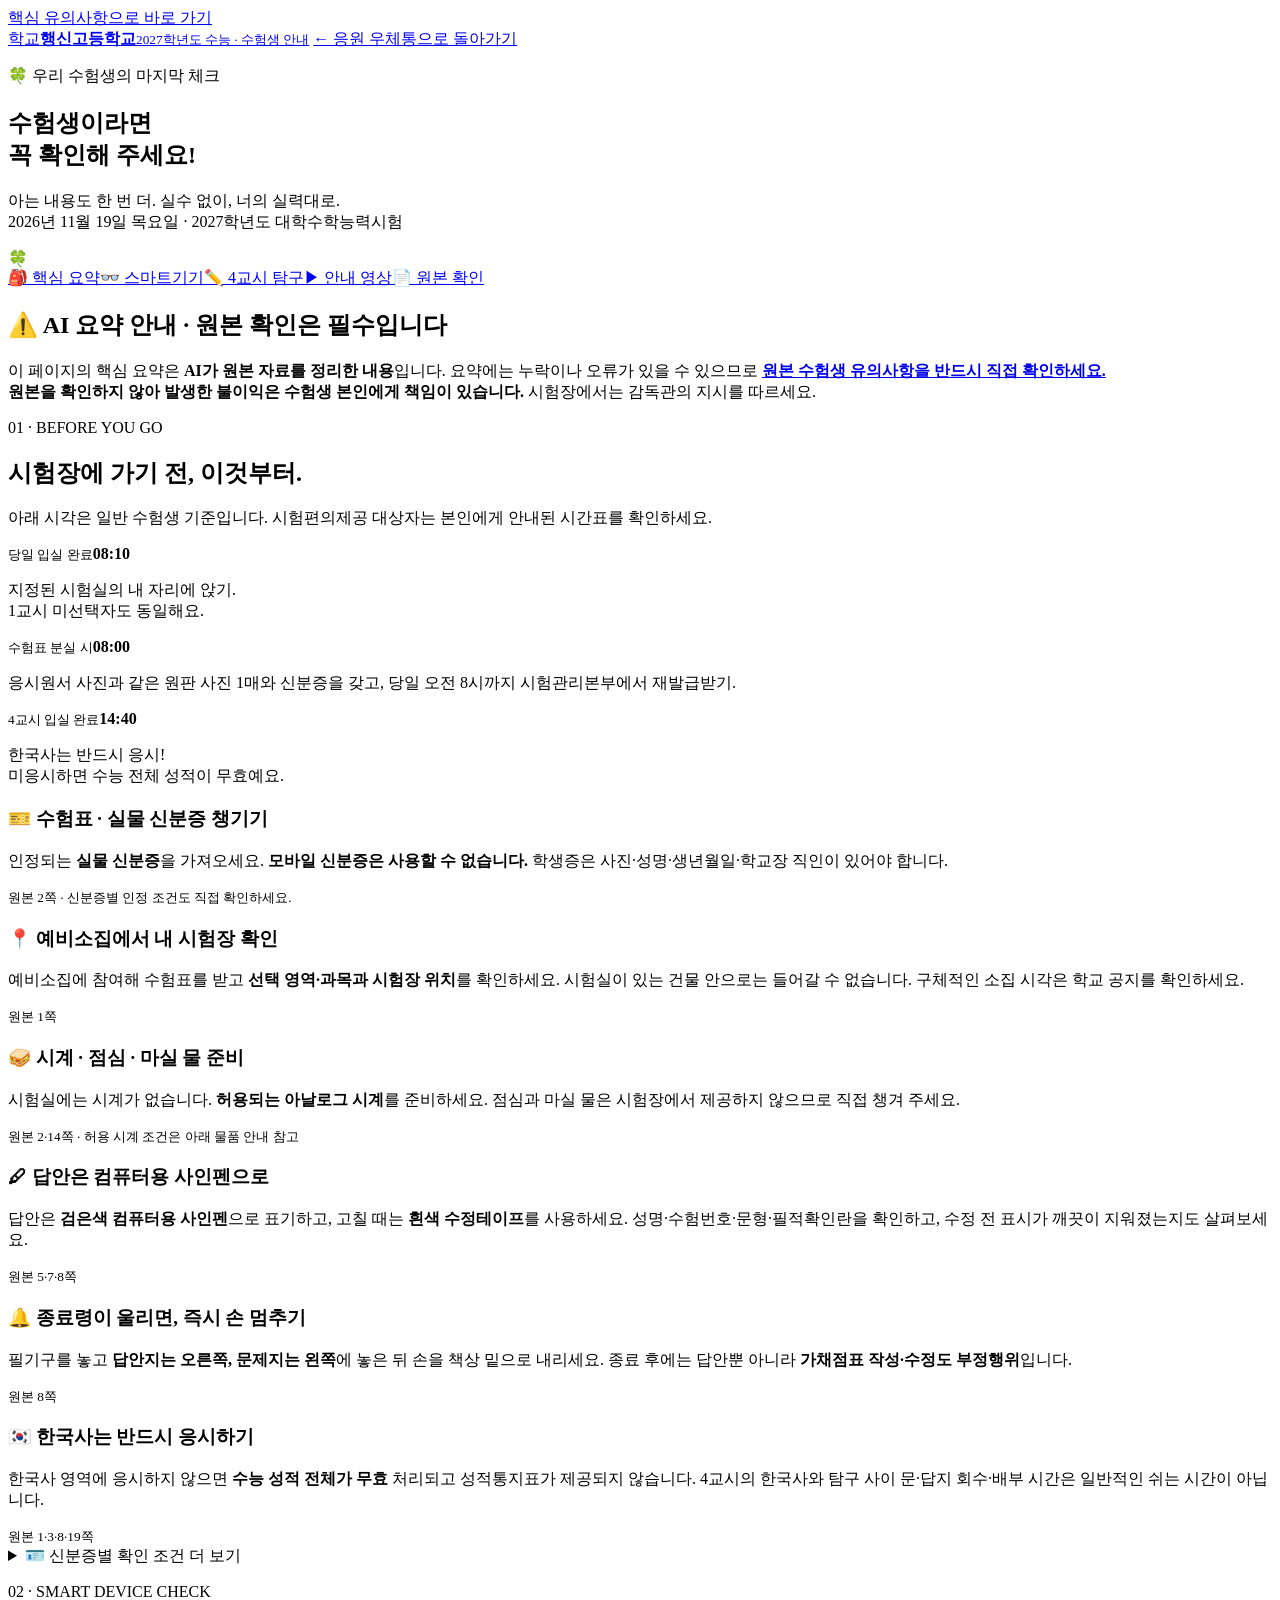
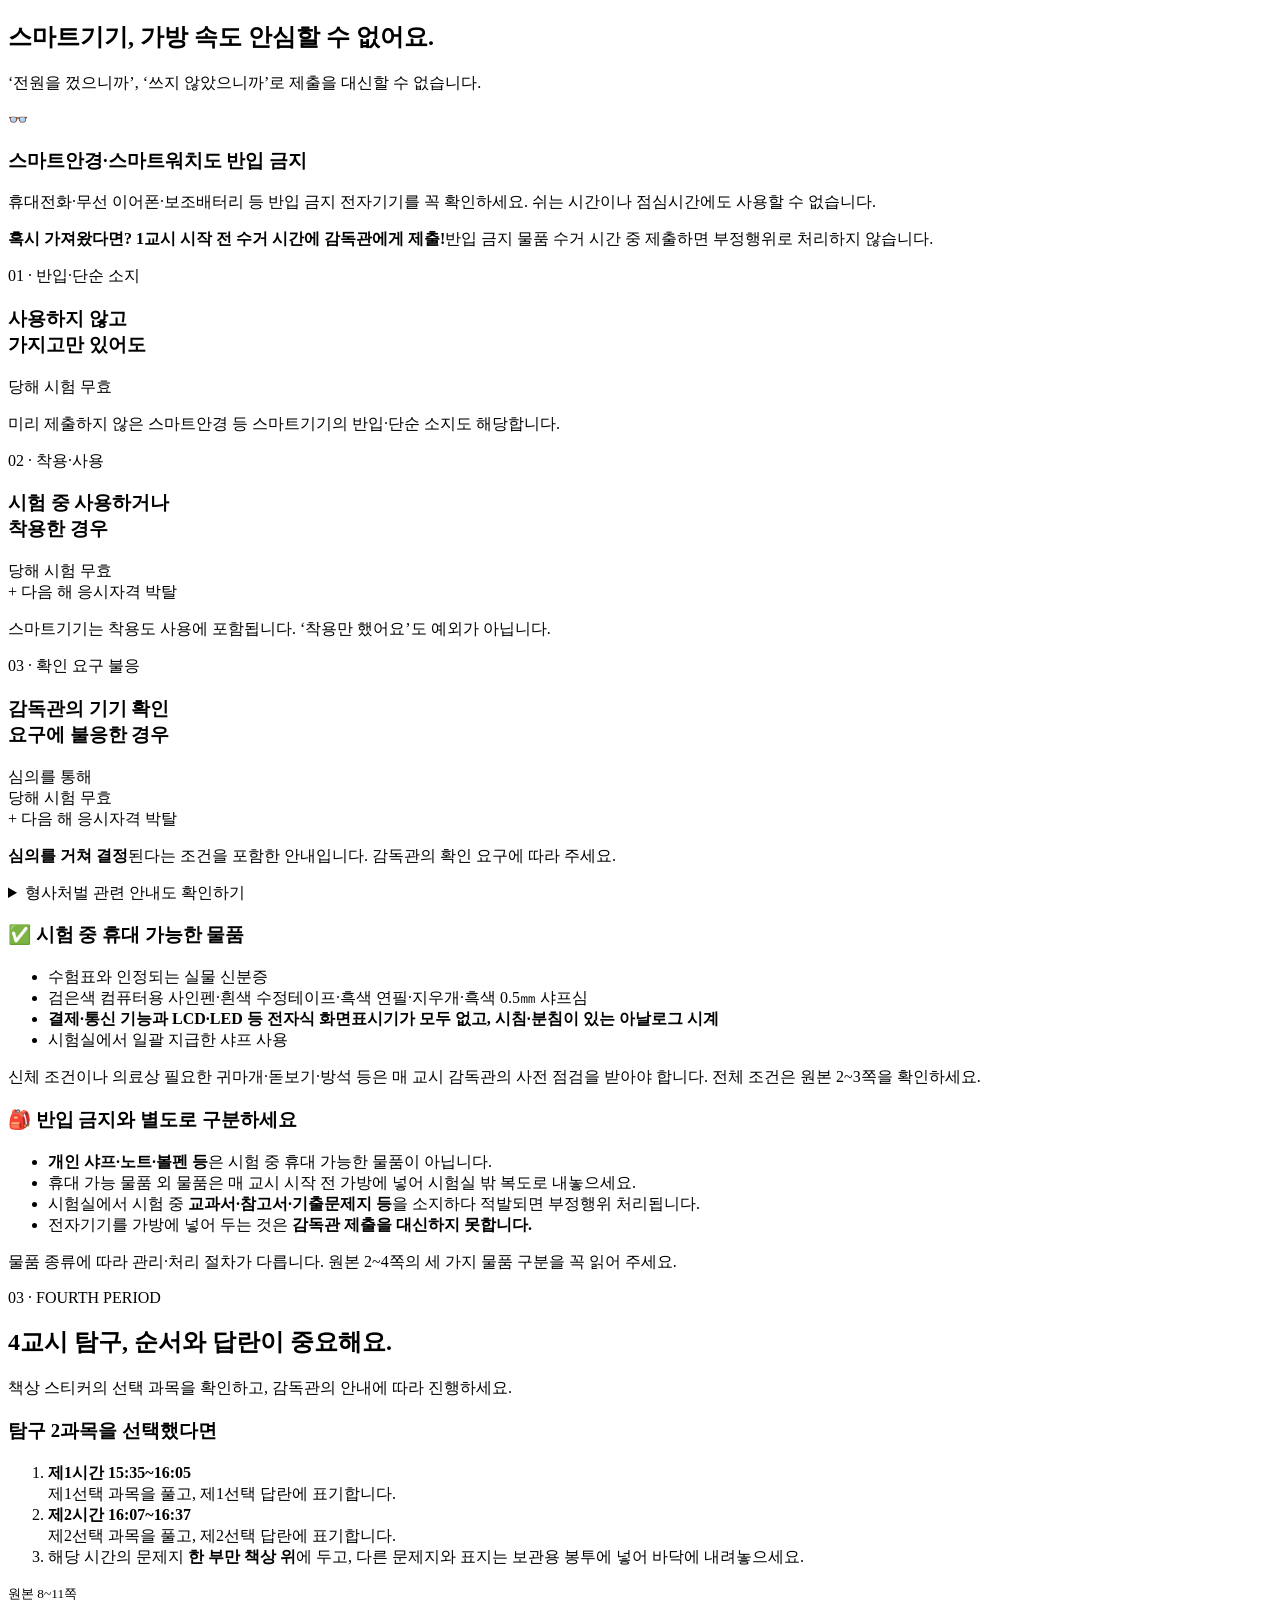
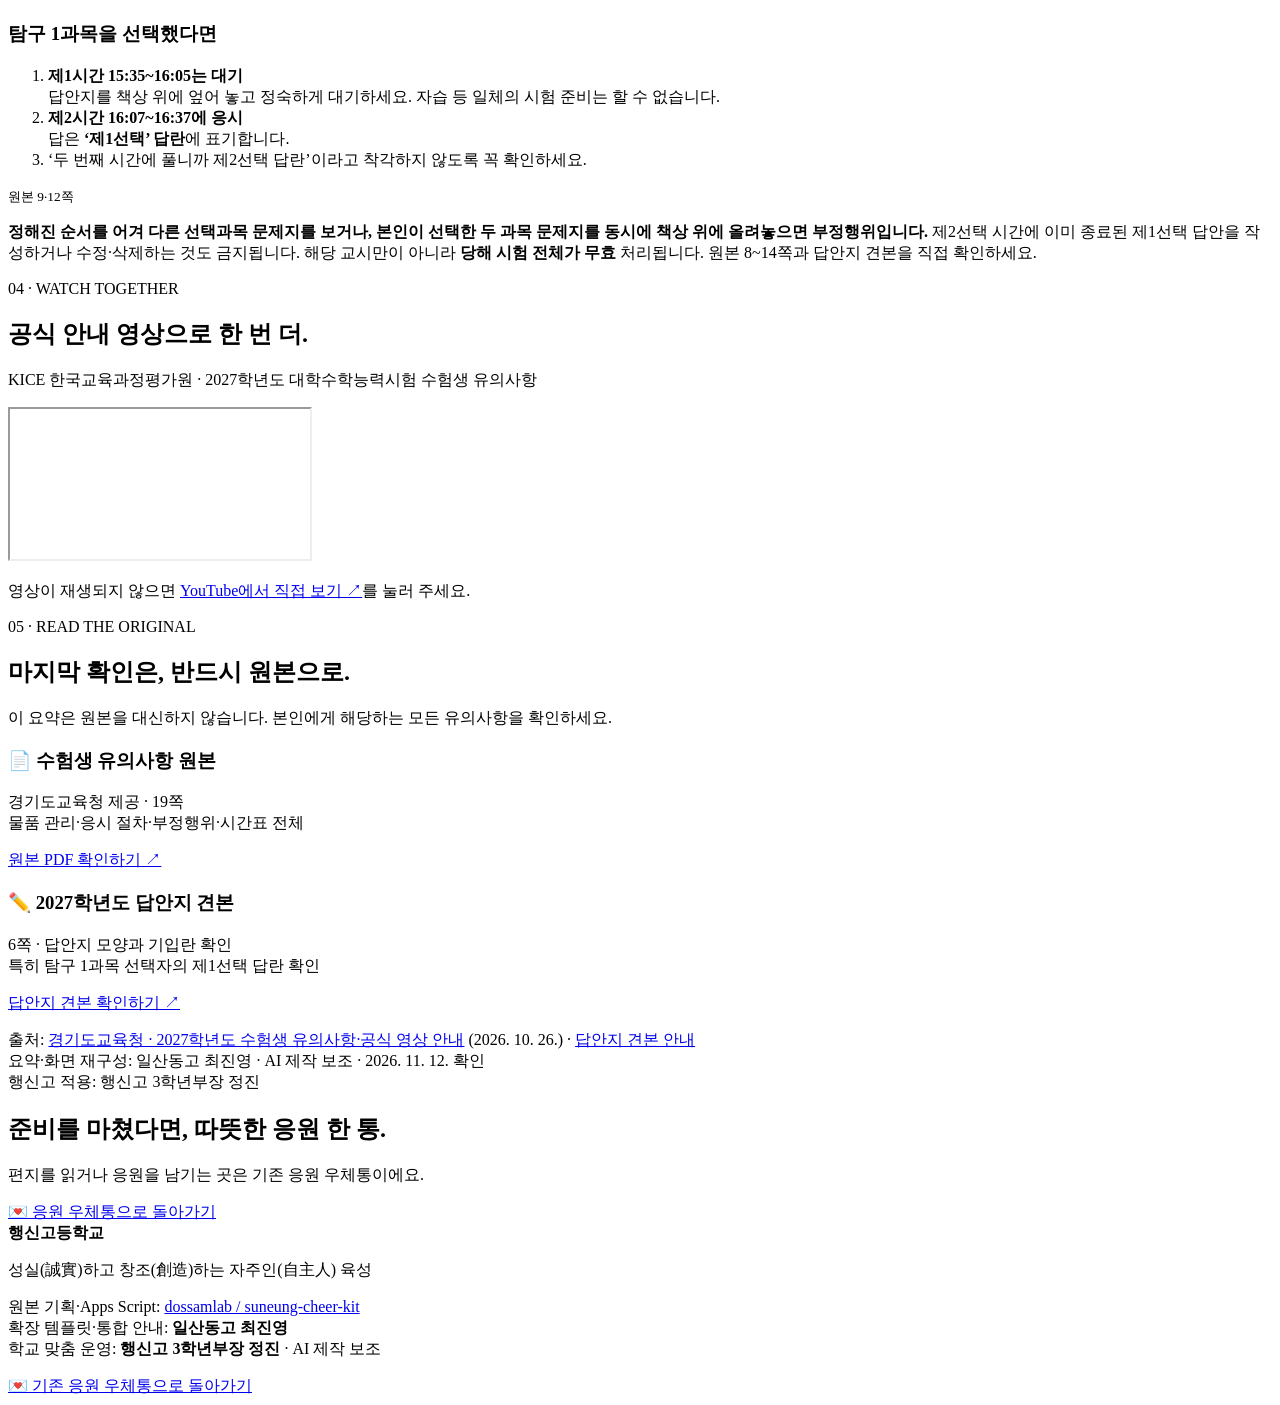
==== exam-guide.html @ b583b86b "Add files via upload" ====
<!doctype html>
<html lang="ko">
<head>
<meta charset="utf-8"><meta name="viewport" content="width=device-width, initial-scale=1">
<meta name="theme-color" content="#002f82">
<title>수험생이라면 꼭 확인! · 행신고등학교</title>
<meta name="description" content="2027학년도 수능 핵심 유의사항, 스마트기기 제재 안내, 공식 안내 영상과 원본 자료를 한곳에서 확인하세요.">
<link rel="icon" href="./favicon.png" type="image/png">
<link rel="stylesheet" href="./assets/fonts.css"><link rel="stylesheet" href="./assets/exam-guide.css?v=20261112-public-ui">
</head>
<body data-page="guide">
<a class="skip" href="#essentials">핵심 유의사항으로 바로 가기</a>
<header><div class="wrap header-inner">
<a class="brand" href="./"><img data-school-logo src="./school-logo.png" width="50" height="50" alt="" hidden><span class="logo-fallback" aria-hidden="true">학교</span><span><strong data-school>행신고등학교</strong><small>2027학년도 수능 · 수험생 안내</small></span></a>
<a class="back" href="./">← 응원 우체통으로 돌아가기</a>
</div></header>
<main class="wrap">
<section class="hero" aria-labelledby="guide-title">
<div><p class="eyebrow">🍀 우리 수험생의 마지막 체크</p>
<h1 id="guide-title">수험생이라면<br>꼭 확인해 주세요!</h1>
<p>아는 내용도 한 번 더. 실수 없이, 너의 실력대로.<br>2026년 11월 19일 목요일 · 2027학년도 대학수학능력시험</p></div>
<div class="clover" aria-hidden="true">🍀</div>
</section>
<nav class="jump" aria-label="유의사항 바로가기">
<a href="#essentials">🎒 핵심 요약</a><a href="#devices">👓 스마트기기</a><a href="#inquiry">✏️ 4교시 탐구</a><a href="#video">▶ 안내 영상</a><a href="#originals">📄 원본 확인</a>
</nav>
<aside class="ai-note" role="note">
<h2>⚠️ AI 요약 안내 · 원본 확인은 필수입니다</h2>
<p>이 페이지의 핵심 요약은 <strong>AI가 원본 자료를 정리한 내용</strong>입니다. 요약에는 누락이나 오류가 있을 수 있으므로 <a href="#originals"><strong>원본 수험생 유의사항을 반드시 직접 확인하세요.</strong></a><br>
<strong>원본을 확인하지 않아 발생한 불이익은 수험생 본인에게 책임이 있습니다.</strong> 시험장에서는 감독관의 지시를 따르세요.</p>
</aside>
<section class="section" id="essentials" aria-labelledby="essentials-title">
<div class="section-head"><p class="eyebrow">01 · BEFORE YOU GO</p><h2 id="essentials-title">시험장에 가기 전, 이것부터.</h2><p>아래 시각은 일반 수험생 기준입니다. 시험편의제공 대상자는 본인에게 안내된 시간표를 확인하세요.</p></div>
<div class="time-strip">
<div class="time-card"><small>당일 입실 완료</small><strong>08:10</strong><p>지정된 시험실의 내 자리에 앉기.<br>1교시 미선택자도 동일해요.</p></div>
<div class="time-card"><small>수험표 분실 시</small><strong>08:00</strong><p>응시원서 사진과 같은 원판 사진 1매와 신분증을 갖고, 당일 오전 8시까지 시험관리본부에서 재발급받기.</p></div>
<div class="time-card"><small>4교시 입실 완료</small><strong>14:40</strong><p>한국사는 반드시 응시!<br>미응시하면 수능 전체 성적이 무효예요.</p></div>
</div>
<div class="summary-grid">
<article class="summary-card"><h3>🎫 수험표 · 실물 신분증 챙기기</h3><p>인정되는 <strong>실물 신분증</strong>을 가져오세요. <strong>모바일 신분증은 사용할 수 없습니다.</strong> 학생증은 사진·성명·생년월일·학교장 직인이 있어야 합니다.</p><small class="source">원본 2쪽 · 신분증별 인정 조건도 직접 확인하세요.</small></article>
<article class="summary-card"><h3>📍 예비소집에서 내 시험장 확인</h3><p>예비소집에 참여해 수험표를 받고 <strong>선택 영역·과목과 시험장 위치</strong>를 확인하세요. 시험실이 있는 건물 안으로는 들어갈 수 없습니다. 구체적인 소집 시각은 학교 공지를 확인하세요.</p><small class="source">원본 1쪽</small></article>
<article class="summary-card"><h3>🥪 시계 · 점심 · 마실 물 준비</h3><p>시험실에는 시계가 없습니다. <strong>허용되는 아날로그 시계</strong>를 준비하세요. 점심과 마실 물은 시험장에서 제공하지 않으므로 직접 챙겨 주세요.</p><small class="source">원본 2·14쪽 · 허용 시계 조건은 아래 물품 안내 참고</small></article>
<article class="summary-card"><h3>🖊 답안은 컴퓨터용 사인펜으로</h3><p>답안은 <strong>검은색 컴퓨터용 사인펜</strong>으로 표기하고, 고칠 때는 <strong>흰색 수정테이프</strong>를 사용하세요. 성명·수험번호·문형·필적확인란을 확인하고, 수정 전 표시가 깨끗이 지워졌는지도 살펴보세요.</p><small class="source">원본 5·7·8쪽</small></article>
<article class="summary-card"><h3>🔔 종료령이 울리면, 즉시 손 멈추기</h3><p>필기구를 놓고 <strong>답안지는 오른쪽, 문제지는 왼쪽</strong>에 놓은 뒤 손을 책상 밑으로 내리세요. 종료 후에는 답안뿐 아니라 <strong>가채점표 작성·수정도 부정행위</strong>입니다.</p><small class="source">원본 8쪽</small></article>
<article class="summary-card"><h3>🇰🇷 한국사는 반드시 응시하기</h3><p>한국사 영역에 응시하지 않으면 <strong>수능 성적 전체가 무효</strong> 처리되고 성적통지표가 제공되지 않습니다. 4교시의 한국사와 탐구 사이 문·답지 회수·배부 시간은 일반적인 쉬는 시간이 아닙니다.</p><small class="source">원본 1·3·8·19쪽</small></article>
</div>
<details class="device-detail"><summary>🪪 신분증별 확인 조건 더 보기</summary><p>주민등록증·운전면허증·유효기간 내 청소년증 또는 발급신청확인서·유효기간 내 주민등록증 발급신청확인서 등이 인정됩니다. 여권은 유효기간이 만료되지 않아야 하며, 주민등록번호가 표시되지 않은 여권은 여권정보증명서와 함께 제출해야 합니다. 학생증과 기타 인정 조건은 원본 2쪽을 확인하세요.</p></details>
</section>
<section class="section" id="devices" aria-labelledby="devices-title">
<div class="section-head"><p class="eyebrow">02 · SMART DEVICE CHECK</p><h2 id="devices-title">스마트기기, 가방 속도 안심할 수 없어요.</h2><p>‘전원을 껐으니까’, ‘쓰지 않았으니까’로 제출을 대신할 수 없습니다.</p></div>
<div class="device-box">
<div class="device-lead"><div class="device-icon" aria-hidden="true">👓</div><div><h3>스마트안경·스마트워치도 반입 금지</h3><p>휴대전화·무선 이어폰·보조배터리 등 반입 금지 전자기기를 꼭 확인하세요. 쉬는 시간이나 점심시간에도 사용할 수 없습니다.</p></div></div>
<div class="submit-note"><strong>혹시 가져왔다면? 1교시 시작 전 수거 시간에 감독관에게 제출!</strong>반입 금지 물품 수거 시간 중 제출하면 부정행위로 처리하지 않습니다.</div>
<div class="sanctions">
<article class="sanction"><p class="step">01 · 반입·단순 소지</p><h3>사용하지 않고<br>가지고만 있어도</h3><p class="penalty">당해 시험 무효</p><p>미리 제출하지 않은 스마트안경 등 스마트기기의 반입·단순 소지도 해당합니다.</p></article>
<article class="sanction"><p class="step">02 · 착용·사용</p><h3>시험 중 사용하거나<br>착용한 경우</h3><p class="penalty">당해 시험 무효<br>+ 다음 해 응시자격 박탈</p><p>스마트기기는 착용도 사용에 포함됩니다. ‘착용만 했어요’도 예외가 아닙니다.</p></article>
<article class="sanction"><p class="step">03 · 확인 요구 불응</p><h3>감독관의 기기 확인<br>요구에 불응한 경우</h3><p class="penalty">심의를 통해<br>당해 시험 무효<br>+ 다음 해 응시자격 박탈</p><p><strong>심의를 거쳐 결정</strong>된다는 조건을 포함한 안내입니다. 감독관의 확인 요구에 따라 주세요.</p></article>
</div>
<details class="device-detail"><summary>형사처벌 관련 안내도 확인하기</summary><p>스마트안경·스마트워치 등을 착용하거나 활용하여 부정행위를 한 경우 위계에 의한 공무집행방해 등으로 형사처벌을 받을 수 있으며, 고발·수사의뢰 등 엄정 대응이 예정돼 있습니다. 학교 제공 스마트기기 제재 안내문의 내용을 화면용으로 재구성했습니다.</p></details>
</div>
<div class="items">
<article class="item-panel"><h3>✅ 시험 중 휴대 가능한 물품</h3><ul><li>수험표와 인정되는 실물 신분증</li><li>검은색 컴퓨터용 사인펜·흰색 수정테이프·흑색 연필·지우개·흑색 0.5㎜ 샤프심</li><li><strong>결제·통신 기능과 LCD·LED 등 전자식 화면표시기가 모두 없고, 시침·분침이 있는 아날로그 시계</strong></li><li>시험실에서 일괄 지급한 샤프 사용</li></ul><p class="fine">신체 조건이나 의료상 필요한 귀마개·돋보기·방석 등은 매 교시 감독관의 사전 점검을 받아야 합니다. 전체 조건은 원본 2~3쪽을 확인하세요.</p></article>
<article class="item-panel"><h3>🎒 반입 금지와 별도로 구분하세요</h3><ul><li><strong>개인 샤프·노트·볼펜 등</strong>은 시험 중 휴대 가능한 물품이 아닙니다.</li><li>휴대 가능 물품 외 물품은 매 교시 시작 전 가방에 넣어 시험실 밖 복도로 내놓으세요.</li><li>시험실에서 시험 중 <strong>교과서·참고서·기출문제지 등</strong>을 소지하다 적발되면 부정행위 처리됩니다.</li><li>전자기기를 가방에 넣어 두는 것은 <strong>감독관 제출을 대신하지 못합니다.</strong></li></ul><p class="fine">물품 종류에 따라 관리·처리 절차가 다릅니다. 원본 2~4쪽의 세 가지 물품 구분을 꼭 읽어 주세요.</p></article>
</div>
</section>
<section class="section" id="inquiry" aria-labelledby="inquiry-title">
<div class="section-head"><p class="eyebrow">03 · FOURTH PERIOD</p><h2 id="inquiry-title">4교시 탐구, 순서와 답란이 중요해요.</h2><p>책상 스티커의 선택 과목을 확인하고, 감독관의 안내에 따라 진행하세요.</p></div>
<div class="order-grid">
<article class="order-card"><h3>탐구 2과목을 선택했다면</h3><ol><li><strong>제1시간 15:35~16:05</strong><br>제1선택 과목을 풀고, 제1선택 답란에 표기합니다.</li><li><strong>제2시간 16:07~16:37</strong><br>제2선택 과목을 풀고, 제2선택 답란에 표기합니다.</li><li>해당 시간의 문제지 <strong>한 부만 책상 위</strong>에 두고, 다른 문제지와 표지는 보관용 봉투에 넣어 바닥에 내려놓으세요.</li></ol><small class="source">원본 8~11쪽</small></article>
<article class="order-card"><h3>탐구 1과목을 선택했다면</h3><ol><li><strong>제1시간 15:35~16:05는 대기</strong><br>답안지를 책상 위에 엎어 놓고 정숙하게 대기하세요. 자습 등 일체의 시험 준비는 할 수 없습니다.</li><li><strong>제2시간 16:07~16:37에 응시</strong><br>답은 <strong>‘제1선택’ 답란</strong>에 표기합니다.</li><li>‘두 번째 시간에 풀니까 제2선택 답란’이라고 착각하지 않도록 꼭 확인하세요.</li></ol><small class="source">원본 9·12쪽</small></article>
</div>
<p class="emphasis"><strong>정해진 순서를 어겨 다른 선택과목 문제지를 보거나, 본인이 선택한 두 과목 문제지를 동시에 책상 위에 올려놓으면 부정행위입니다.</strong> 제2선택 시간에 이미 종료된 제1선택 답안을 작성하거나 수정·삭제하는 것도 금지됩니다. 해당 교시만이 아니라 <strong>당해 시험 전체가 무효</strong> 처리됩니다. 원본 8~14쪽과 답안지 견본을 직접 확인하세요.</p>
</section>
<section class="section" id="video" aria-labelledby="video-title">
<div class="section-head"><p class="eyebrow">04 · WATCH TOGETHER</p><h2 id="video-title">공식 안내 영상으로 한 번 더.</h2><p>KICE 한국교육과정평가원 · 2027학년도 대학수학능력시험 수험생 유의사항</p></div>
<div class="video-wrap"><iframe src="https://www.youtube-nocookie.com/embed/2pzVNJaFsfQ" title="한국교육과정평가원 2027학년도 수능 수험생 유의사항 안내 영상" loading="lazy" referrerpolicy="strict-origin-when-cross-origin" allow="encrypted-media; picture-in-picture; fullscreen" allowfullscreen></iframe></div>
<p class="video-note">영상이 재생되지 않으면 <a href="https://www.youtube.com/watch?v=2pzVNJaFsfQ" target="_blank" rel="noopener noreferrer">YouTube에서 직접 보기 ↗</a>를 눌러 주세요.</p>
</section>
<section class="section" id="originals" aria-labelledby="originals-title">
<div class="section-head"><p class="eyebrow">05 · READ THE ORIGINAL</p><h2 id="originals-title">마지막 확인은, 반드시 원본으로.</h2><p>이 요약은 원본을 대신하지 않습니다. 본인에게 해당하는 모든 유의사항을 확인하세요.</p></div>
<div class="original-links">
<article class="original-card"><h3>📄 수험생 유의사항 원본</h3><p>경기도교육청 제공 · 19쪽<br>물품 관리·응시 절차·부정행위·시간표 전체</p><a class="btn" href="./materials/official-guide-2027.pdf" target="_blank" rel="noopener noreferrer">원본 PDF 확인하기 ↗</a></article>
<article class="original-card"><h3>✏️ 2027학년도 답안지 견본</h3><p>6쪽 · 답안지 모양과 기입란 확인<br>특히 탐구 1과목 선택자의 제1선택 답란 확인</p><a class="btn light" href="./materials/answer-sheet-2027.pdf" target="_blank" rel="noopener noreferrer">답안지 견본 확인하기 ↗</a></article>
</div>
<p class="source-link">출처: <a href="https://www.goe.go.kr/goe/na/ntt/selectNttInfo.do?bbsId=2675&amp;mi=10961&amp;nttSn=2379031" target="_blank" rel="noopener noreferrer">경기도교육청 · 2027학년도 수험생 유의사항·공식 영상 안내</a> (2026. 10. 26.) · <a href="https://www.goe.go.kr/goe/na/ntt/selectNttInfo.do?mi=10961&amp;nttSn=2379029" target="_blank" rel="noopener noreferrer">답안지 견본 안내</a><br>요약·화면 재구성: 일산동고 최진영 · AI 제작 보조 · 2026. 11. 12. 확인<br>행신고 적용: 행신고 3학년부장 정진</p>
</section>
<section class="return" aria-labelledby="return-title"><h2 id="return-title">준비를 마쳤다면, 따뜻한 응원 한 통.</h2><p>편지를 읽거나 응원을 남기는 곳은 기존 응원 우체통이에요.</p><a class="btn" href="./index.html#wall">💌 응원 우체통으로 돌아가기</a></section>
</main>
<footer><div class="wrap"><strong data-school>행신고등학교</strong><p class="motto" data-motto>성실(誠實)하고 창조(創造)하는 자주인(自主人) 육성</p><p class="credit">원본 기획·Apps Script: <a href="https://github.com/dossamlab/suneung-cheer-kit" target="_blank" rel="noopener noreferrer">dossamlab / suneung-cheer-kit</a><br>확장 템플릿·통합 안내: <strong>일산동고 최진영</strong><br>학교 맞춤 운영: <strong data-school-credit>행신고 3학년부장 정진</strong> · AI 제작 보조</p></div></footer>
<nav class="bottom-back" aria-label="응원 페이지로 돌아가기"><a class="btn" href="./index.html#wall">💌 기존 응원 우체통으로 돌아가기</a></nav>
<script src="./config.js"></script><script src="./assets/school-ui.js"></script></body></html>
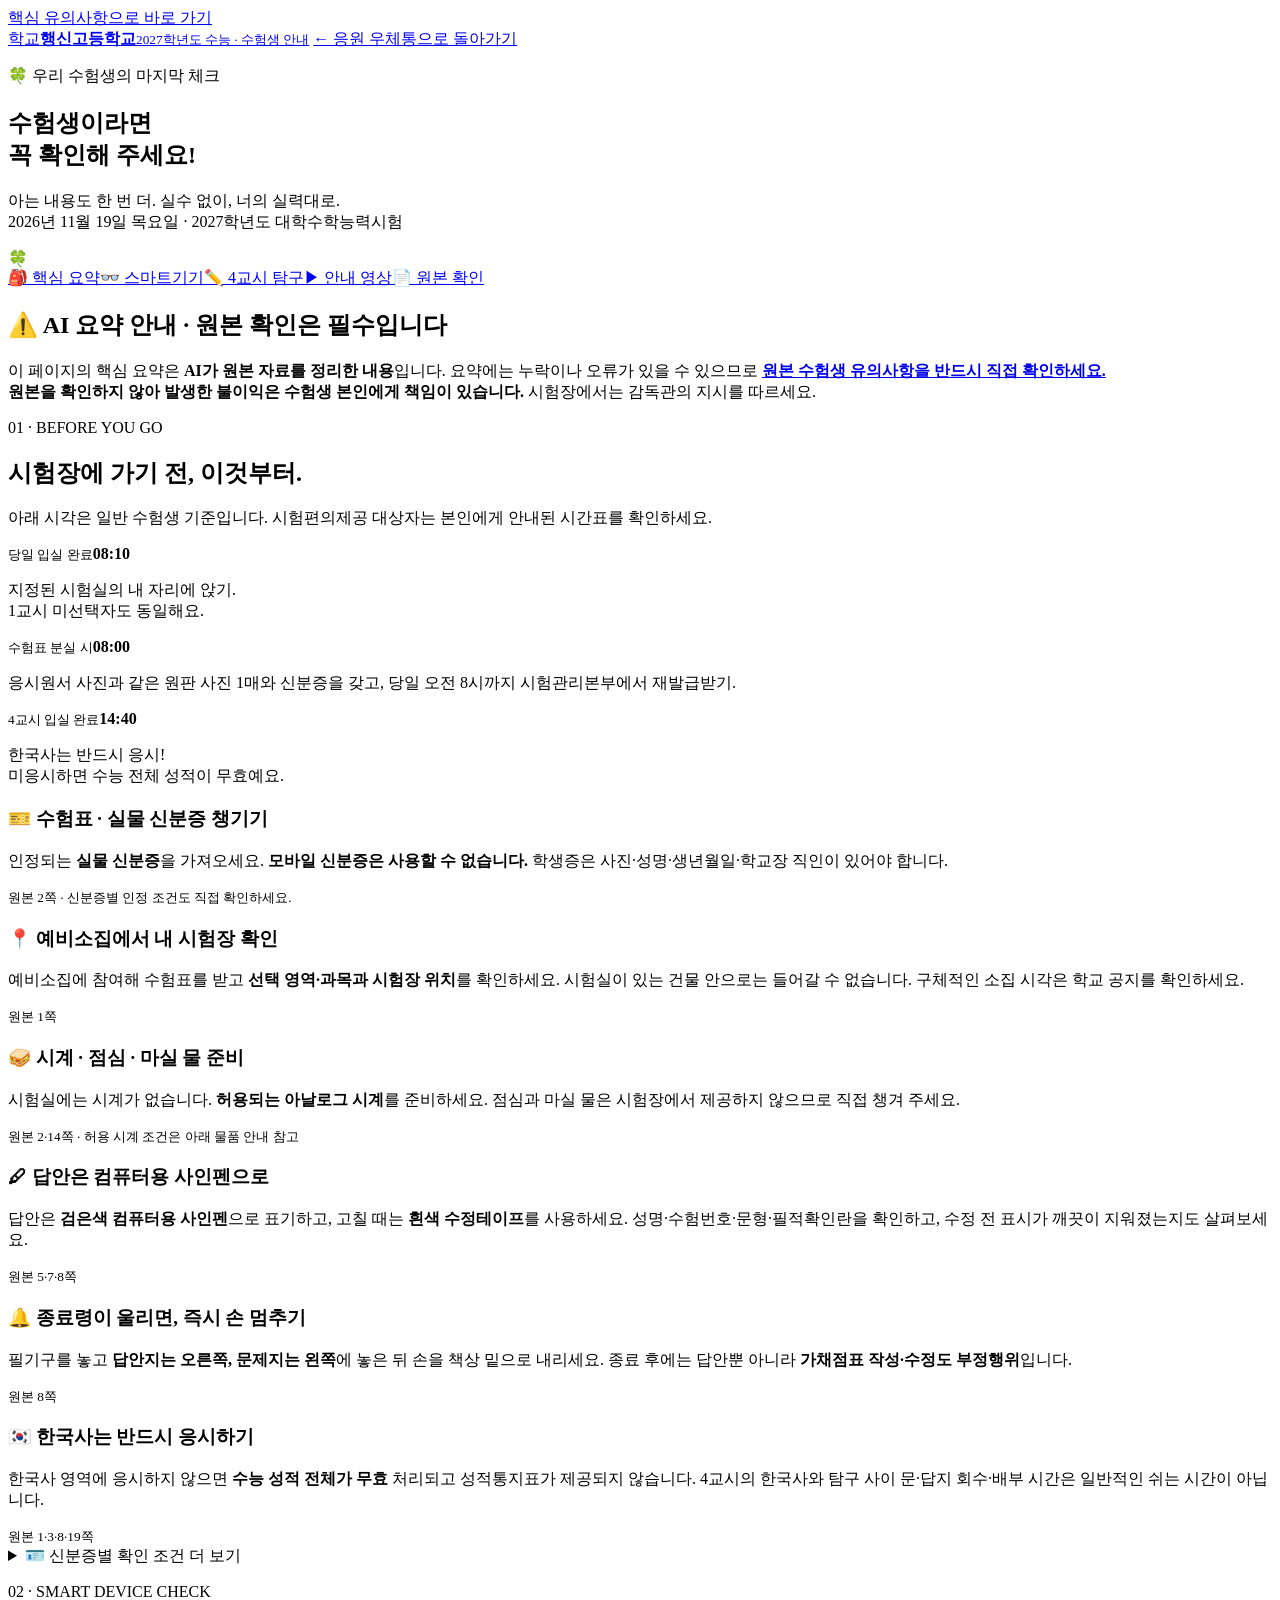
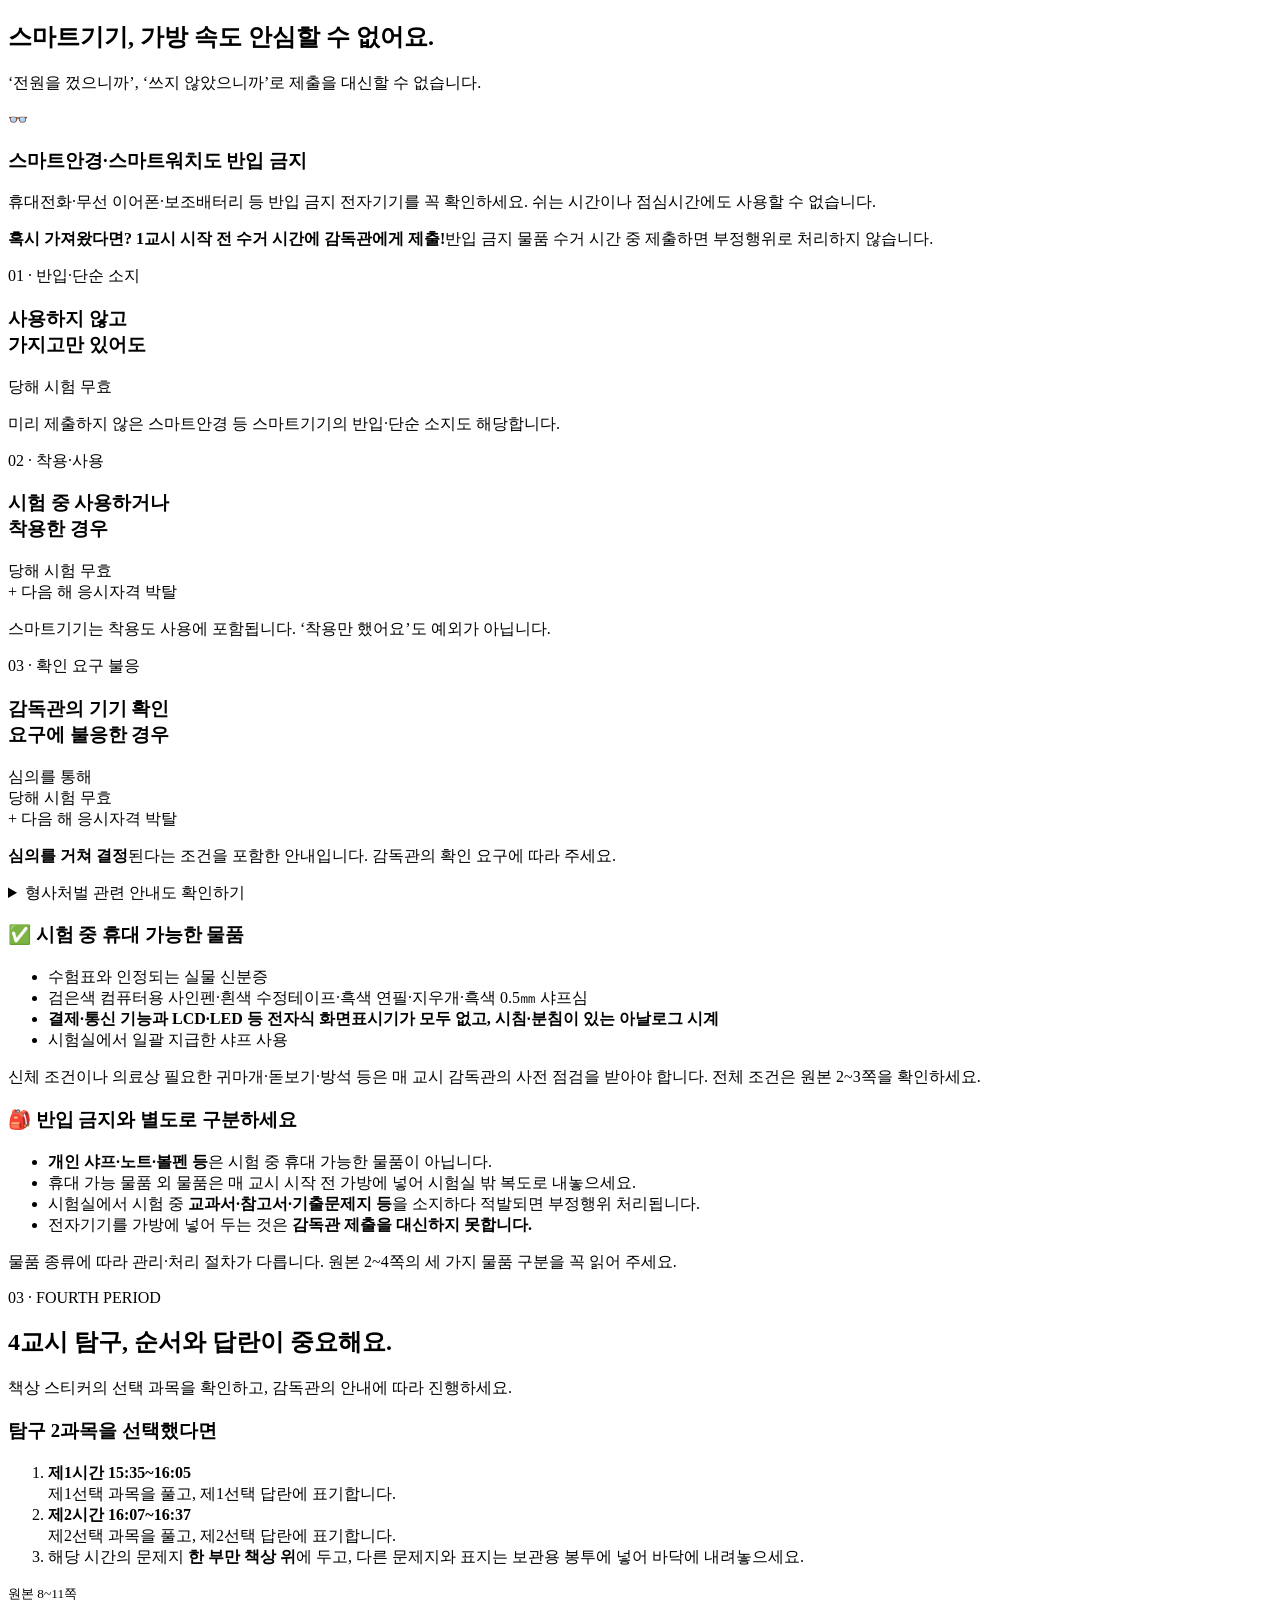
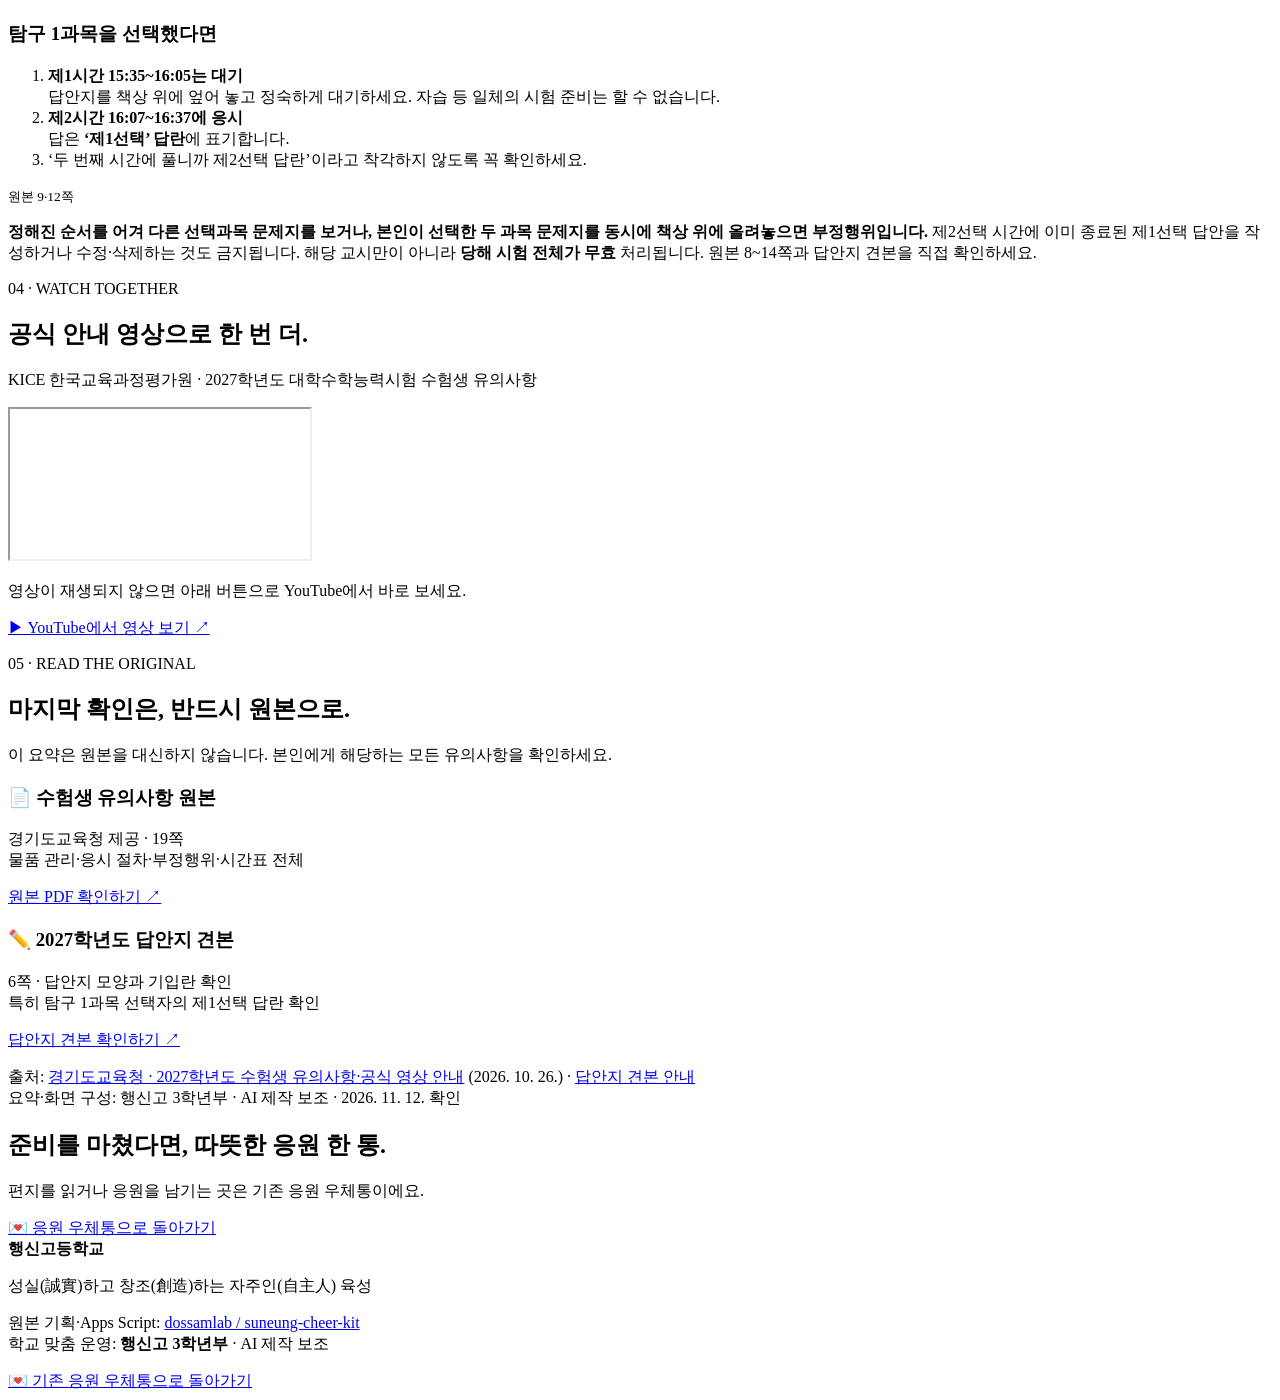
==== commit 78f06e8c: "Add files via upload" ====
--- a/exam-guide.html
+++ b/exam-guide.html
@@ -2,7 +2,7 @@
 <html lang="ko">
 <head>
 <meta charset="utf-8"><meta name="viewport" content="width=device-width, initial-scale=1">
-<meta name="theme-color" content="#002f82">
+<meta name="theme-color" content="#2f4a70">
 <title>수험생이라면 꼭 확인! · 행신고등학교</title>
 <meta name="description" content="2027학년도 수능 핵심 유의사항, 스마트기기 제재 안내, 공식 안내 영상과 원본 자료를 한곳에서 확인하세요.">
 <link rel="icon" href="./favicon.png" type="image/png">
@@ -74,7 +74,7 @@
 <section class="section" id="video" aria-labelledby="video-title">
 <div class="section-head"><p class="eyebrow">04 · WATCH TOGETHER</p><h2 id="video-title">공식 안내 영상으로 한 번 더.</h2><p>KICE 한국교육과정평가원 · 2027학년도 대학수학능력시험 수험생 유의사항</p></div>
 <div class="video-wrap"><iframe src="https://www.youtube-nocookie.com/embed/2pzVNJaFsfQ" title="한국교육과정평가원 2027학년도 수능 수험생 유의사항 안내 영상" loading="lazy" referrerpolicy="strict-origin-when-cross-origin" allow="encrypted-media; picture-in-picture; fullscreen" allowfullscreen></iframe></div>
-<p class="video-note">영상이 재생되지 않으면 <a href="https://www.youtube.com/watch?v=2pzVNJaFsfQ" target="_blank" rel="noopener noreferrer">YouTube에서 직접 보기 ↗</a>를 눌러 주세요.</p>
+<p class="video-note">영상이 재생되지 않으면 아래 버튼으로 YouTube에서 바로 보세요.</p><p style="margin-top:12px"><a class="btn" href="https://youtu.be/2pzVNJaFsfQ" target="_blank" rel="noopener noreferrer">▶ YouTube에서 영상 보기 ↗</a></p>
 </section>
 <section class="section" id="originals" aria-labelledby="originals-title">
 <div class="section-head"><p class="eyebrow">05 · READ THE ORIGINAL</p><h2 id="originals-title">마지막 확인은, 반드시 원본으로.</h2><p>이 요약은 원본을 대신하지 않습니다. 본인에게 해당하는 모든 유의사항을 확인하세요.</p></div>
@@ -82,10 +82,10 @@
 <article class="original-card"><h3>📄 수험생 유의사항 원본</h3><p>경기도교육청 제공 · 19쪽<br>물품 관리·응시 절차·부정행위·시간표 전체</p><a class="btn" href="./materials/official-guide-2027.pdf" target="_blank" rel="noopener noreferrer">원본 PDF 확인하기 ↗</a></article>
 <article class="original-card"><h3>✏️ 2027학년도 답안지 견본</h3><p>6쪽 · 답안지 모양과 기입란 확인<br>특히 탐구 1과목 선택자의 제1선택 답란 확인</p><a class="btn light" href="./materials/answer-sheet-2027.pdf" target="_blank" rel="noopener noreferrer">답안지 견본 확인하기 ↗</a></article>
 </div>
-<p class="source-link">출처: <a href="https://www.goe.go.kr/goe/na/ntt/selectNttInfo.do?bbsId=2675&amp;mi=10961&amp;nttSn=2379031" target="_blank" rel="noopener noreferrer">경기도교육청 · 2027학년도 수험생 유의사항·공식 영상 안내</a> (2026. 10. 26.) · <a href="https://www.goe.go.kr/goe/na/ntt/selectNttInfo.do?mi=10961&amp;nttSn=2379029" target="_blank" rel="noopener noreferrer">답안지 견본 안내</a><br>요약·화면 재구성: 일산동고 최진영 · AI 제작 보조 · 2026. 11. 12. 확인<br>행신고 적용: 행신고 3학년부장 정진</p>
+<p class="source-link">출처: <a href="https://www.goe.go.kr/goe/na/ntt/selectNttInfo.do?bbsId=2675&amp;mi=10961&amp;nttSn=2379031" target="_blank" rel="noopener noreferrer">경기도교육청 · 2027학년도 수험생 유의사항·공식 영상 안내</a> (2026. 10. 26.) · <a href="https://www.goe.go.kr/goe/na/ntt/selectNttInfo.do?mi=10961&amp;nttSn=2379029" target="_blank" rel="noopener noreferrer">답안지 견본 안내</a><br>요약·화면 구성: 행신고 3학년부 · AI 제작 보조 · 2026. 11. 12. 확인</p>
 </section>
 <section class="return" aria-labelledby="return-title"><h2 id="return-title">준비를 마쳤다면, 따뜻한 응원 한 통.</h2><p>편지를 읽거나 응원을 남기는 곳은 기존 응원 우체통이에요.</p><a class="btn" href="./index.html#wall">💌 응원 우체통으로 돌아가기</a></section>
 </main>
-<footer><div class="wrap"><strong data-school>행신고등학교</strong><p class="motto" data-motto>성실(誠實)하고 창조(創造)하는 자주인(自主人) 육성</p><p class="credit">원본 기획·Apps Script: <a href="https://github.com/dossamlab/suneung-cheer-kit" target="_blank" rel="noopener noreferrer">dossamlab / suneung-cheer-kit</a><br>확장 템플릿·통합 안내: <strong>일산동고 최진영</strong><br>학교 맞춤 운영: <strong data-school-credit>행신고 3학년부장 정진</strong> · AI 제작 보조</p></div></footer>
+<footer><div class="wrap"><strong data-school>행신고등학교</strong><p class="motto" data-motto>성실(誠實)하고 창조(創造)하는 자주인(自主人) 육성</p><p class="credit">원본 기획·Apps Script: <a href="https://github.com/dossamlab/suneung-cheer-kit" target="_blank" rel="noopener noreferrer">dossamlab / suneung-cheer-kit</a><br>학교 맞춤 운영: <strong data-school-credit>행신고 3학년부</strong> · AI 제작 보조</p></div></footer>
 <nav class="bottom-back" aria-label="응원 페이지로 돌아가기"><a class="btn" href="./index.html#wall">💌 기존 응원 우체통으로 돌아가기</a></nav>
 <script src="./config.js"></script><script src="./assets/school-ui.js"></script></body></html>
